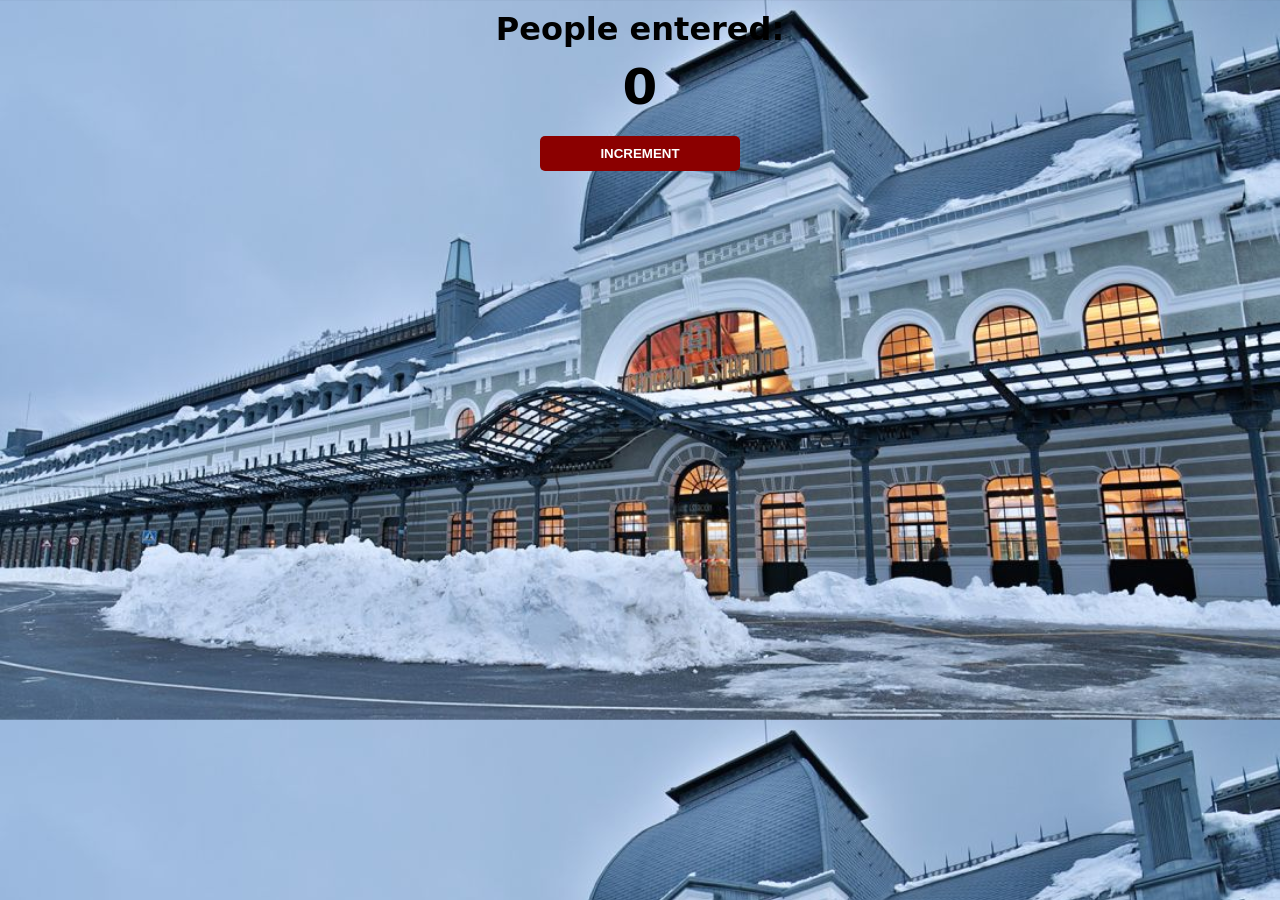
==== passenger_counter/index.html @ b2c58675 "first commit" ====
<!DOCTYPE html>
<html lang="en">
<head>
    <meta charset="UTF-8">
    <meta name="viewport" content="width=device-width, initial-scale=1.0">
    <title>Document</title>
    <link rel="stylesheet" href="index.css">
</head>
<body>
    <h1>People entered: </h1>
    <h2 id="count-el">0</h2>
    <button id="increment-btn" onclick="incerement()">INCREMENT</button>
    <script src="index.js"></script>
</body>
</html>
---- passenger_counter/index.css ----
body{
    background-image: url(station-hotel.jpg);
    background-size: cover;
    font-family: system-ui, -apple-system, BlinkMacSystemFont, 'Segoe UI', Roboto, Oxygen, Ubuntu, Cantarell, 'Open Sans', 'Helvetica Neue', sans-serif;
    font-weight: bold;
    text-align: center;
}

h1{
    margin: 10px;
    margin-bottom: 10px;
}

h2{
    font-size: 50px;
    margin-top: 0;
    margin-bottom: 20px;
}

button{
    border: none;
    padding-top: 10px;
    padding-bottom: 10px;
    color: white;
    font-weight: bold;
    width: 200px;
    margin-bottom: 5px;
    border-radius: 5px;

}

#increment-btn{
    background: darkred;
}

#save-btn{
    background: darkgreen;
}
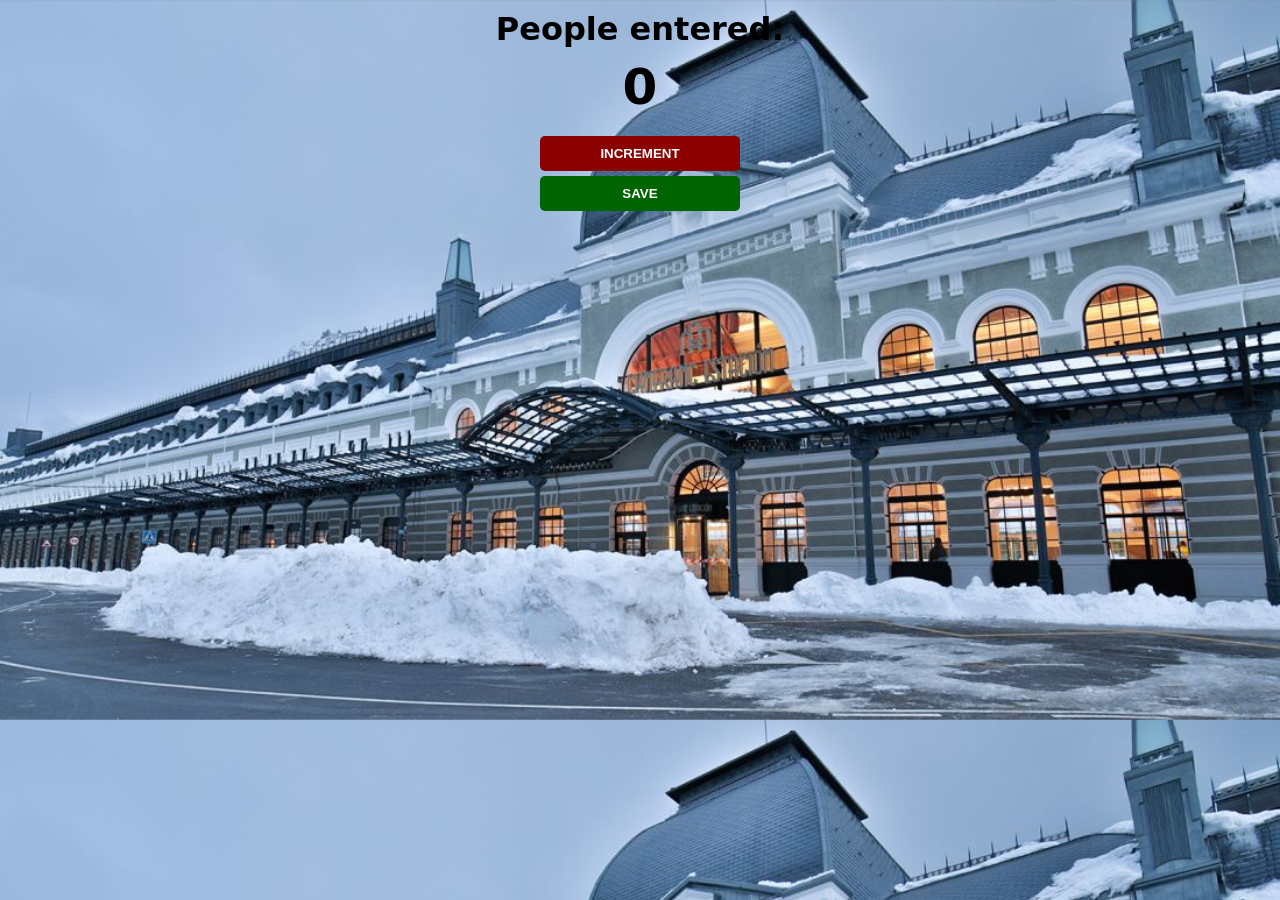
==== commit 11b8974b: "created save button" ====
--- a/passenger_counter/index.html
+++ b/passenger_counter/index.html
@@ -9,7 +9,9 @@
 <body>
     <h1>People entered: </h1>
     <h2 id="count-el">0</h2>
-    <button id="increment-btn" onclick="incerement()">INCREMENT</button>
+    <button id="increment-btn" onclick="increment()">INCREMENT</button>
+    <br>
+    <button id="save-btn" onclick="save()">SAVE</button>
     <script src="index.js"></script>
 </body>
 </html>
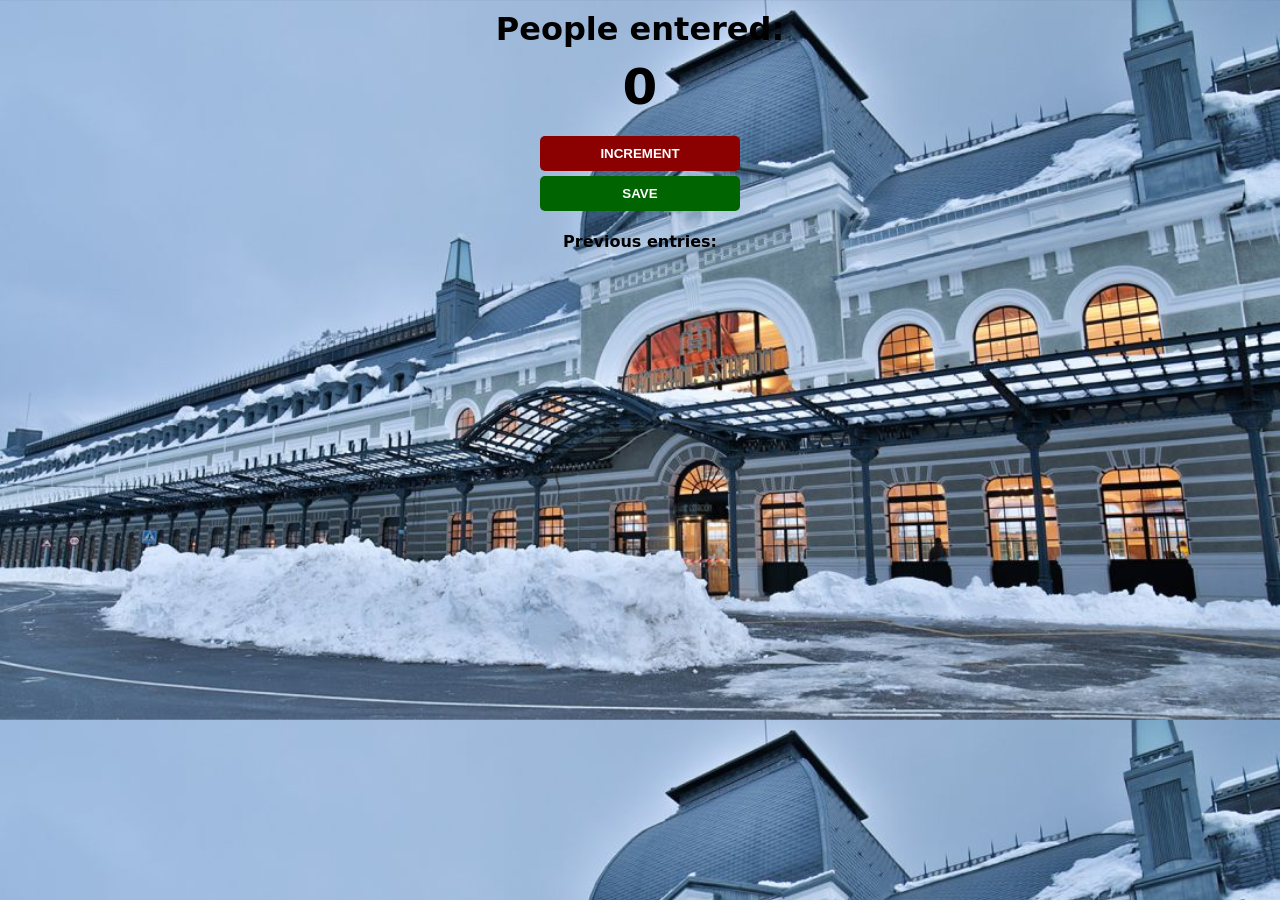
==== commit a3cd6b55: "debugged" ====
--- a/passenger_counter/index.html
+++ b/passenger_counter/index.html
@@ -12,6 +12,7 @@
     <button id="increment-btn" onclick="increment()">INCREMENT</button>
     <br>
     <button id="save-btn" onclick="save()">SAVE</button>
+    <p id="save-el">Previous entries: </p>
     <script src="index.js"></script>
 </body>
 </html>
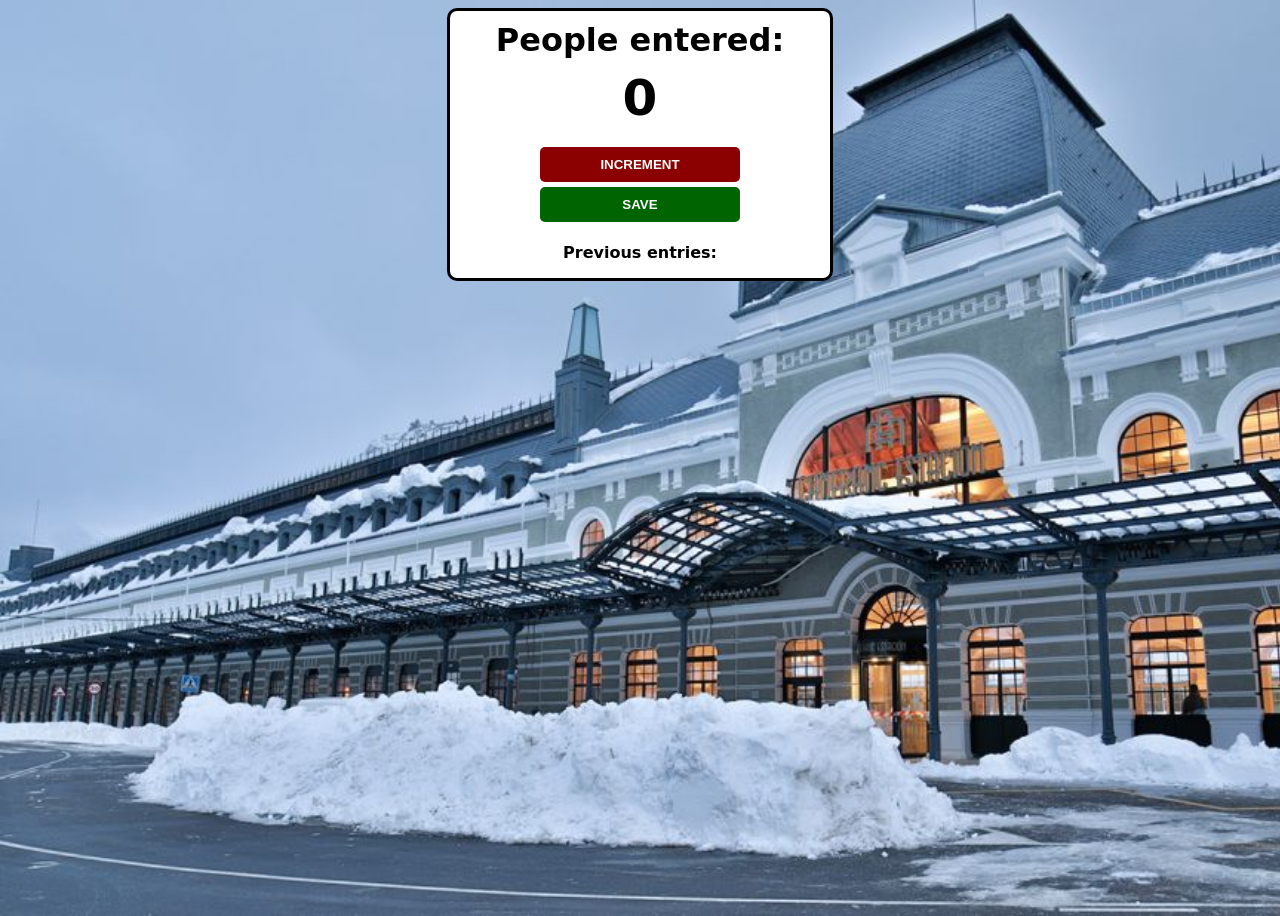
==== commit 85d58e25: "improved the frontend" ====
--- a/passenger_counter/index.html
+++ b/passenger_counter/index.html
@@ -7,12 +7,14 @@
     <link rel="stylesheet" href="index.css">
 </head>
 <body>
-    <h1>People entered: </h1>
+    <div class="container">
+       <h1>People entered: </h1>
     <h2 id="count-el">0</h2>
     <button id="increment-btn" onclick="increment()">INCREMENT</button>
-    <br>
     <button id="save-btn" onclick="save()">SAVE</button>
-    <p id="save-el">Previous entries: </p>
+    <p id="save-el">Previous entries: </p>  
+    </div>
+   
     <script src="index.js"></script>
 </body>
 </html>
--- a/passenger_counter/index.css
+++ b/passenger_counter/index.css
@@ -4,6 +4,16 @@
     font-family: system-ui, -apple-system, BlinkMacSystemFont, 'Segoe UI', Roboto, Oxygen, Ubuntu, Cantarell, 'Open Sans', 'Helvetica Neue', sans-serif;
     font-weight: bold;
     text-align: center;
+    height: 100vh;
+}
+
+.container{
+
+        background: white;
+        max-width: 30%;
+        margin: auto;
+        border: 3px solid black;
+        border-radius: 10px;
 }
 
 h1{
